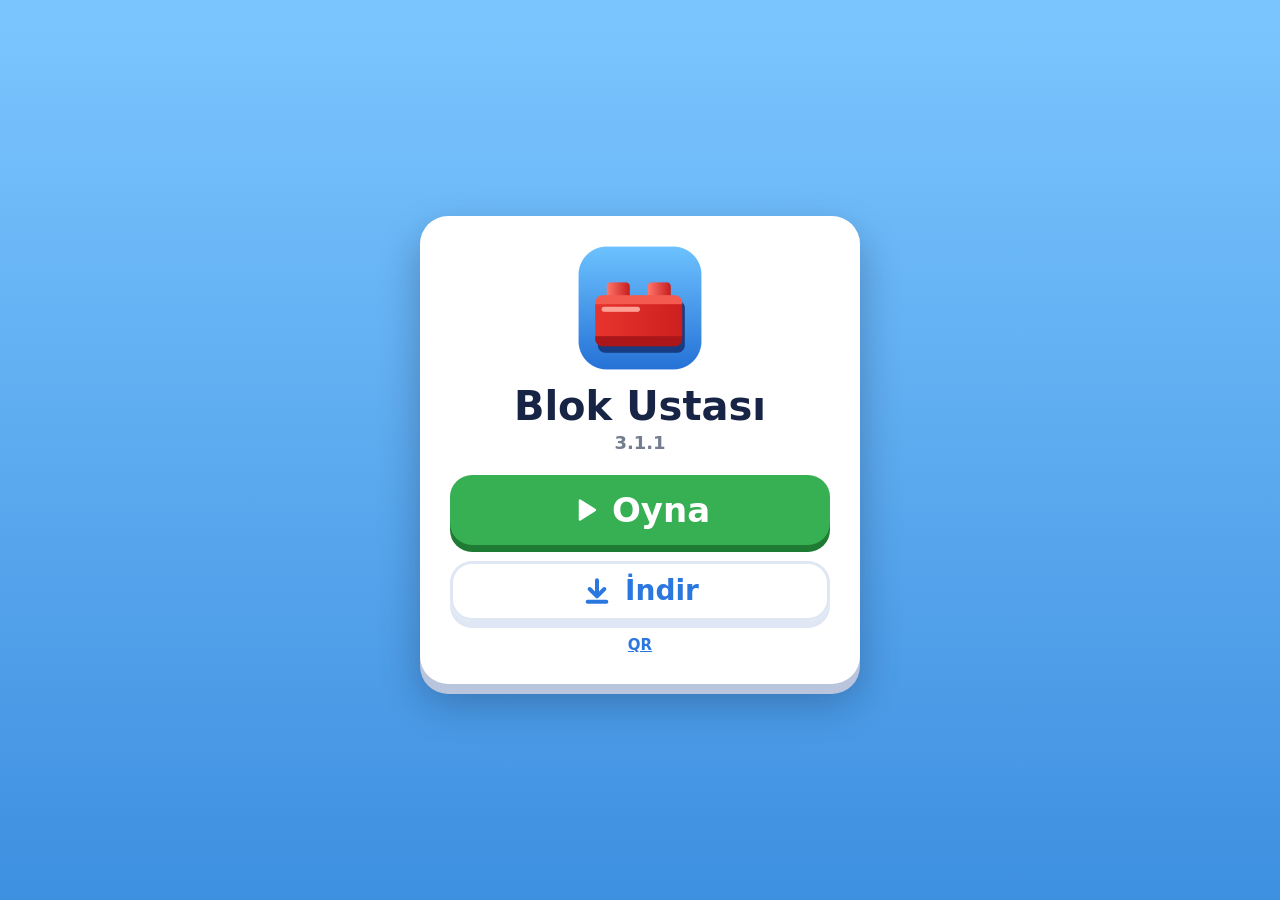
==== index.html @ fe26aae7 "Blok Ustası 3.1.1 Co-Authored-By: Claude Opus 5.5 <noreply@anthropic.com>" ====
<!doctype html>
<html lang="tr"><head><meta charset="utf-8"><meta name="viewport" content="width=device-width, initial-scale=1">
<title>Blok Ustası</title><link rel="icon" href="icon.png"><link rel="apple-touch-icon" href="apple-touch-icon.png">
<style>
:root { --ink: #182445; --soft: rgba(24, 36, 69, .6); --green: #36b052; --green-d: #1f7a33; --blue: #2a77e0; --line: #dfe7f5; }
* { box-sizing: border-box; }
[hidden] { display: none !important; }
body { margin: 0; min-height: 100vh; display: grid; place-items: center; padding: 16px;
  background: linear-gradient(#7cc6ff, #3d8fe0); color: var(--ink); font: 600 18px/1.4 'Nunito', 'Segoe UI', system-ui, sans-serif; }
main { width: 100%; max-width: 440px; padding: 28px 30px; border-radius: 28px; background: #fff; text-align: center;
  box-shadow: 0 10px 0 #b9c5dc, 0 18px 40px rgba(10, 20, 50, .3); }
main.wide { max-width: 760px; }
h1 { margin: 6px 0 0; font: 800 40px/1.1 'Trebuchet MS', system-ui, sans-serif; }
.ver { margin: 2px 0 20px; color: var(--soft); }
.icon { width: 128px; height: 128px; border-radius: 28px; }
.btns { display: flex; flex-direction: column; gap: 16px; }
.go { display: flex; align-items: center; justify-content: center; gap: 12px; padding: 18px; border-radius: 22px;
  background: var(--green); color: #fff; text-decoration: none; box-shadow: 0 7px 0 var(--green-d);
  font: 800 34px/1 'Trebuchet MS', system-ui, sans-serif; }
.go.alt { background: #fff; color: var(--blue); box-shadow: 0 7px 0 var(--line), inset 0 0 0 3px var(--line); font-size: 28px; padding: 14px; }
.go:active { transform: translateY(5px); box-shadow: 0 2px 0 var(--green-d); }
.hint { margin: 18px 0 0; color: var(--soft); font-size: 16px; }
.hint svg { width: 18px; height: 18px; vertical-align: -3px; }
.head { display: flex; align-items: center; justify-content: center; gap: 14px; text-align: left; }
.head .icon { width: 64px; height: 64px; border-radius: 16px; }
.head h1 { font-size: 32px; margin: 0; }
.head .ver { margin: 0; }
.cards { display: flex; flex-wrap: wrap; justify-content: center; gap: 18px; margin: 10px 0 14px; }
.card { flex: 1 1 260px; max-width: 360px; }
.card svg { display: block; width: min(320px, 72vw, 52vh); height: auto; margin: 0 auto; }
.cards.many .card svg { width: min(240px, 72vw, 40vh); }
.url { margin: 4px 0 0; font: 700 17px ui-monospace, Consolas, monospace; overflow-wrap: anywhere; }
.net { margin: 0; color: var(--soft); font-size: 15px; }
.net b { color: var(--ink); }
.steps { display: flex; flex-wrap: wrap; gap: 8px; justify-content: center; margin: 0; padding: 0; list-style: none; font-size: 16px; }
.steps li { padding: 6px 12px; border-radius: 999px; background: #eef4ff; }
.steps b { color: var(--green-d); }
.help { margin: 14px 0 0; text-align: left; font-size: 15px; color: var(--soft); }
.help summary { cursor: pointer; text-align: center; color: var(--blue); }
.help ol { margin: 8px 0 0; padding-left: 22px; }
.help li { margin: 4px 0; }
.more { display: inline-block; margin-top: 14px; color: var(--blue); font-size: 15px; }
</style></head><body><main>
<img class="icon" src="icon.png" alt="">
<h1>Blok Ustası</h1>
<p class="ver">3.1.1</p>
<div class="btns" id="btns">
  <a class="go" id="apk" href="BlokUstasi-3.1.1.apk" download="BlokUstasi-3.1.1.apk"><svg viewBox="0 0 24 24" width="32" height="32" fill="none" stroke="currentColor" stroke-width="3" stroke-linecap="round" stroke-linejoin="round" aria-hidden="true"><path d="M12 4v11M6.5 10.5 12 16l5.5-5.5M5 20h14"/></svg>İndir</a>
  <a class="go alt" id="play" href="oyna/"><svg viewBox="0 0 24 24" width="30" height="30" fill="currentColor" aria-hidden="true"><path d="M7 4.5v15a1 1 0 0 0 1.5.86l12-7.5a1 1 0 0 0 0-1.72l-12-7.5A1 1 0 0 0 7 4.5z"/></svg>Oyna</a>
</div>
<p class="hint" id="hApk">İndirme bitince dosyayı aç, sonra <b>Yükle</b>'ye dokun.</p>
<details class="help" id="help"><summary>Yüklenmedi mi?</summary><ol>
  
  <li>Dosyayı bildirimden ya da <b>Dosyalar → İndirilenler</b>'den aç.</li>
  <li>"Bilinmeyen uygulamalar" sorarsa tarayıcıya <b>izin ver</b>, geri dön, <b>Yükle</b>.</li>
  <li>Play Koruma uyarısında <b>Ayrıntılar → Yine de yükle</b>.</li>
</ol></details>
<p class="hint" id="hIos" hidden>Oyunu açınca Paylaş <svg viewBox="0 0 24 24" fill="none" stroke="currentColor" stroke-width="2.4" stroke-linecap="round" stroke-linejoin="round" aria-hidden="true"><path d="M12 3v12M7.5 7.5 12 3l4.5 4.5M5 12v7a2 2 0 0 0 2 2h10a2 2 0 0 0 2-2v-7"/></svg> → <b>Ana Ekrana Ekle</b>: simgesi ana ekrana gelir.</p>
<a class="more" href="qr.html">QR</a>
<script>
  const ua = navigator.userAgent, ios = /iPad|iPhone|iPod/.test(ua) || (navigator.maxTouchPoints > 1 && /Macintosh/.test(ua));
  const $ = (id) => document.getElementById(id);
  if (ios) { $('apk').hidden = true; $('hApk').hidden = true; $('help').hidden = true; $('hIos').hidden = false; $('play').classList.remove('alt'); }
  else if (!/Android/.test(ua) && !$('play').hidden) {
    $('btns').prepend($('play')); $('play').classList.remove('alt'); $('apk').classList.add('alt'); $('hApk').hidden = true; $('help').hidden = true;
  }
</script></main></body></html>
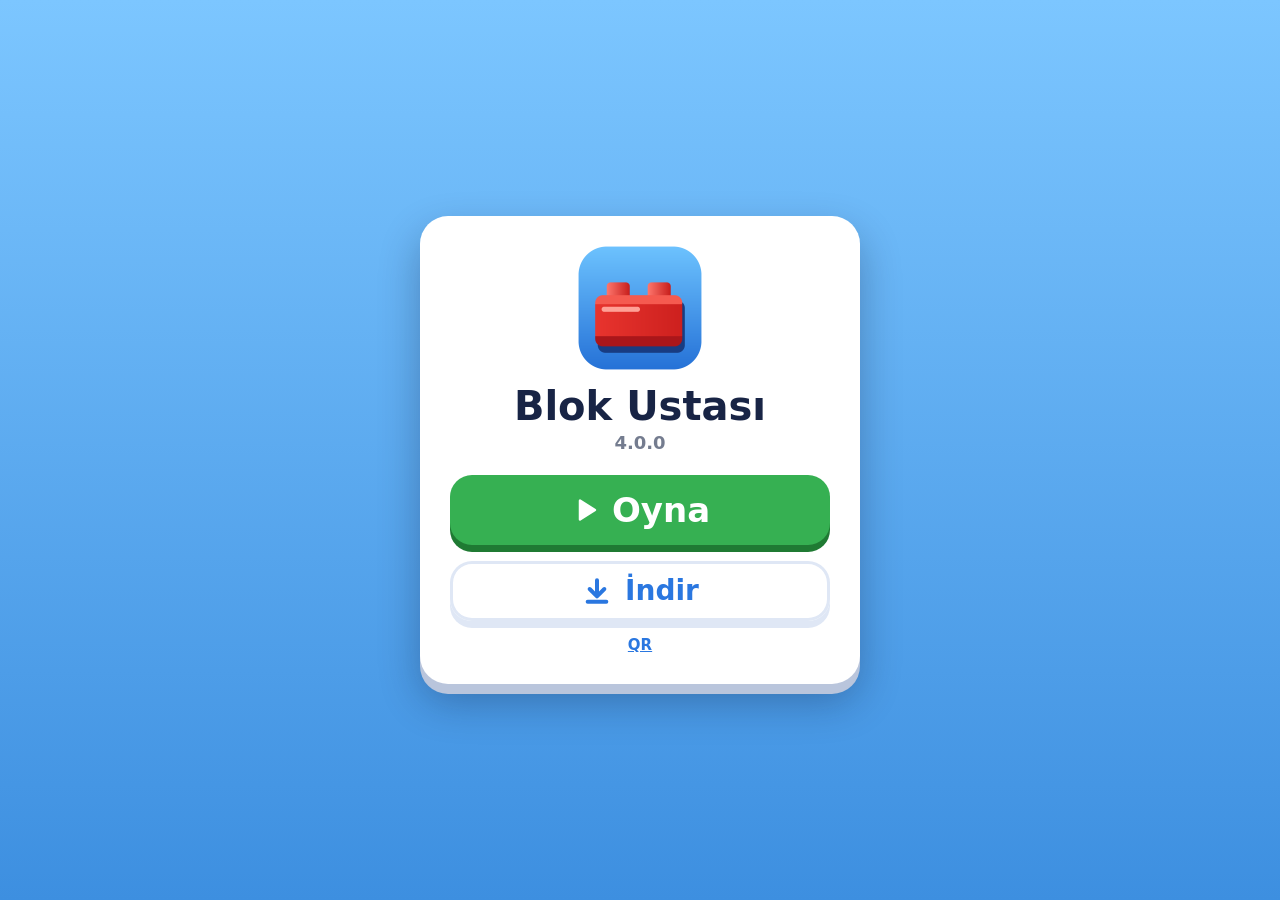
==== commit 9b1bcbef: "Blok Ustası 4.0.0 Co-Authored-By: Claude Opus 5.5 <noreply@anthropic.com>" ====
--- a/index.html
+++ b/index.html
@@ -1,6 +1,17 @@
 <!doctype html>
 <html lang="tr"><head><meta charset="utf-8"><meta name="viewport" content="width=device-width, initial-scale=1">
 <title>Blok Ustası</title><link rel="icon" href="icon.png"><link rel="apple-touch-icon" href="apple-touch-icon.png">
+<link rel="manifest" href="manifest.webmanifest">
+<meta name="theme-color" content="#3d8fe0">
+<meta name="mobile-web-app-capable" content="yes">
+<meta name="apple-mobile-web-app-capable" content="yes">
+<meta name="apple-mobile-web-app-status-bar-style" content="black-translucent">
+<meta name="apple-mobile-web-app-title" content="Blok Ustası">
+<script>if ('serviceWorker' in navigator && location.protocol === 'https:') addEventListener('load', () => navigator.serviceWorker.register('sw.js').catch(() => {}));</script>
+<meta name="description" content="Çocuklar için 3D blok yapma oyunu: ev ve araba yap, mahallende gez, yarış, yan oyunlar.">
+<meta property="og:type" content="website"><meta property="og:url" content="https://mustafatanirli.github.io/blokustasi/">
+<meta property="og:title" content="Blok Ustası"><meta property="og:description" content="Çocuklar için 3D blok yapma oyunu. Telefonda, tablette ve bilgisayarda tarayıcıda oyna.">
+<meta property="og:image" content="https://mustafatanirli.github.io/blokustasi/icon.png"><meta name="twitter:card" content="summary">
 <style>
 :root { --ink: #182445; --soft: rgba(24, 36, 69, .6); --green: #36b052; --green-d: #1f7a33; --blue: #2a77e0; --line: #dfe7f5; }
 * { box-sizing: border-box; }
@@ -43,9 +54,9 @@
 </style></head><body><main>
 <img class="icon" src="icon.png" alt="">
 <h1>Blok Ustası</h1>
-<p class="ver">3.1.1</p>
+<p class="ver">4.0.0</p>
 <div class="btns" id="btns">
-  <a class="go" id="apk" href="BlokUstasi-3.1.1.apk" download="BlokUstasi-3.1.1.apk"><svg viewBox="0 0 24 24" width="32" height="32" fill="none" stroke="currentColor" stroke-width="3" stroke-linecap="round" stroke-linejoin="round" aria-hidden="true"><path d="M12 4v11M6.5 10.5 12 16l5.5-5.5M5 20h14"/></svg>İndir</a>
+  <a class="go" id="apk" href="BlokUstasi-4.0.0.apk" download="BlokUstasi-4.0.0.apk"><svg viewBox="0 0 24 24" width="32" height="32" fill="none" stroke="currentColor" stroke-width="3" stroke-linecap="round" stroke-linejoin="round" aria-hidden="true"><path d="M12 4v11M6.5 10.5 12 16l5.5-5.5M5 20h14"/></svg>İndir</a>
   <a class="go alt" id="play" href="oyna/"><svg viewBox="0 0 24 24" width="30" height="30" fill="currentColor" aria-hidden="true"><path d="M7 4.5v15a1 1 0 0 0 1.5.86l12-7.5a1 1 0 0 0 0-1.72l-12-7.5A1 1 0 0 0 7 4.5z"/></svg>Oyna</a>
 </div>
 <p class="hint" id="hApk">İndirme bitince dosyayı aç, sonra <b>Yükle</b>'ye dokun.</p>
@@ -55,13 +66,13 @@
   <li>"Bilinmeyen uygulamalar" sorarsa tarayıcıya <b>izin ver</b>, geri dön, <b>Yükle</b>.</li>
   <li>Play Koruma uyarısında <b>Ayrıntılar → Yine de yükle</b>.</li>
 </ol></details>
-<p class="hint" id="hIos" hidden>Oyunu açınca Paylaş <svg viewBox="0 0 24 24" fill="none" stroke="currentColor" stroke-width="2.4" stroke-linecap="round" stroke-linejoin="round" aria-hidden="true"><path d="M12 3v12M7.5 7.5 12 3l4.5 4.5M5 12v7a2 2 0 0 0 2 2h10a2 2 0 0 0 2-2v-7"/></svg> → <b>Ana Ekrana Ekle</b>: simgesi ana ekrana gelir.</p>
+<p class="hint" id="hIos" hidden>Oyunu açınca Paylaş <svg viewBox="0 0 24 24" fill="none" stroke="currentColor" stroke-width="2.4" stroke-linecap="round" stroke-linejoin="round" aria-hidden="true"><path d="M12 3v12M7.5 7.5 12 3l4.5 4.5M5 12v7a2 2 0 0 0 2 2h10a2 2 0 0 0 2-2v-7"/></svg> → <b>Ana Ekrana Ekle</b>: simgesi ana ekrana gelir, tam ekran açılır.</p>
 <a class="more" href="qr.html">QR</a>
 <script>
   const ua = navigator.userAgent, ios = /iPad|iPhone|iPod/.test(ua) || (navigator.maxTouchPoints > 1 && /Macintosh/.test(ua));
   const $ = (id) => document.getElementById(id);
   if (ios) { $('apk').hidden = true; $('hApk').hidden = true; $('help').hidden = true; $('hIos').hidden = false; $('play').classList.remove('alt'); }
-  else if (!/Android/.test(ua) && !$('play').hidden) {
+  else if ((true || !/Android/.test(ua)) && !$('play').hidden) {
     $('btns').prepend($('play')); $('play').classList.remove('alt'); $('apk').classList.add('alt'); $('hApk').hidden = true; $('help').hidden = true;
   }
 </script></main></body></html>
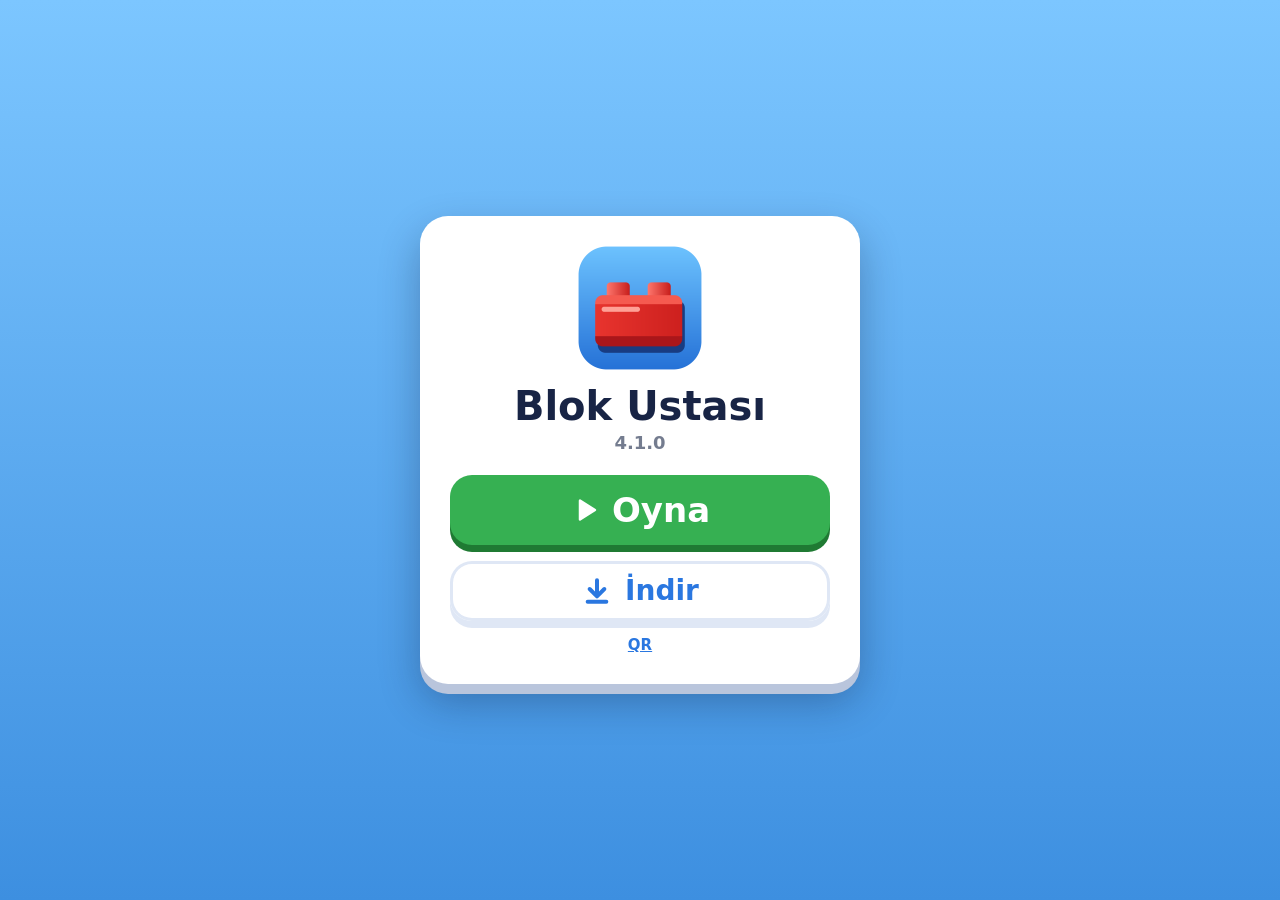
==== commit a41d6b23: "Blok Ustası 4.1.0 Co-Authored-By: Claude Opus 5.5 <noreply@anthropic.com>" ====
--- a/index.html
+++ b/index.html
@@ -54,9 +54,9 @@
 </style></head><body><main>
 <img class="icon" src="icon.png" alt="">
 <h1>Blok Ustası</h1>
-<p class="ver">4.0.0</p>
+<p class="ver">4.1.0</p>
 <div class="btns" id="btns">
-  <a class="go" id="apk" href="BlokUstasi-4.0.0.apk" download="BlokUstasi-4.0.0.apk"><svg viewBox="0 0 24 24" width="32" height="32" fill="none" stroke="currentColor" stroke-width="3" stroke-linecap="round" stroke-linejoin="round" aria-hidden="true"><path d="M12 4v11M6.5 10.5 12 16l5.5-5.5M5 20h14"/></svg>İndir</a>
+  <a class="go" id="apk" href="BlokUstasi-4.1.0.apk" download="BlokUstasi-4.1.0.apk"><svg viewBox="0 0 24 24" width="32" height="32" fill="none" stroke="currentColor" stroke-width="3" stroke-linecap="round" stroke-linejoin="round" aria-hidden="true"><path d="M12 4v11M6.5 10.5 12 16l5.5-5.5M5 20h14"/></svg>İndir</a>
   <a class="go alt" id="play" href="oyna/"><svg viewBox="0 0 24 24" width="30" height="30" fill="currentColor" aria-hidden="true"><path d="M7 4.5v15a1 1 0 0 0 1.5.86l12-7.5a1 1 0 0 0 0-1.72l-12-7.5A1 1 0 0 0 7 4.5z"/></svg>Oyna</a>
 </div>
 <p class="hint" id="hApk">İndirme bitince dosyayı aç, sonra <b>Yükle</b>'ye dokun.</p>
